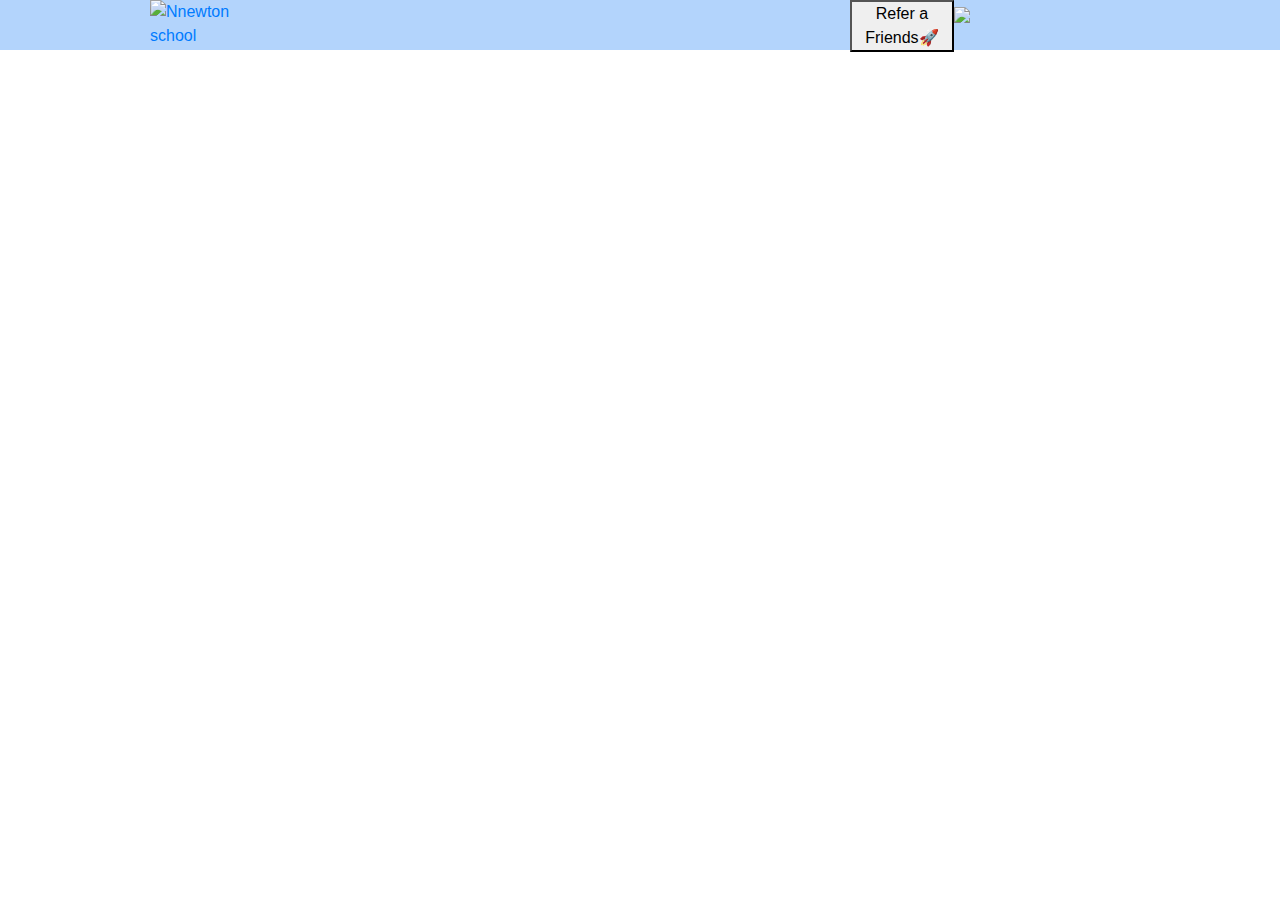
==== NsClone_grp-1/index.html @ 07317967 "adding file" ====
<!DOCTYPE html>
<html lang="en">

<head>
    <meta charset="UTF-8">
    <meta http-equiv="X-UA-Compatible" content="IE=edge">
    <meta name="viewport" content="width=device-width, initial-scale=1.0">
    <link rel="stylesheet" href="https://cdn.jsdelivr.net/npm/bootstrap@4.0.0/dist/css/bootstrap.min.css"
        integrity="sha384-Gn5384xqQ1aoWXA+058RXPxPg6fy4IWvTNh0E263XmFcJlSAwiGgFAW/dAiS6JXm" crossorigin="anonymous">
    <script src="https://code.jquery.com/jquery-3.2.1.slim.min.js"
        integrity="sha384-KJ3o2DKtIkvYIK3UENzmM7KCkRr/rE9/Qpg6aAZGJwFDMVNA/GpGFF93hXpG5KkN"
        crossorigin="anonymous"></script>
    <script src="https://cdn.jsdelivr.net/npm/popper.js@1.12.9/dist/umd/popper.min.js"
        integrity="sha384-ApNbgh9B+Y1QKtv3Rn7W3mgPxhU9K/ScQsAP7hUibX39j7fakFPskvXusvfa0b4Q"
        crossorigin="anonymous"></script>
    <script src="https://cdn.jsdelivr.net/npm/bootstrap@4.0.0/dist/js/bootstrap.min.js"
        integrity="sha384-JZR6Spejh4U02d8jOt6vLEHfe/JQGiRRSQQxSfFWpi1MquVdAyjUar5+76PVCmYl"
        crossorigin="anonymous"></script>
    <title>Newton School Clone...</title>
    <link rel="stylesheet" href="mainCss.css">

</head>

<body>
    <!-- =============NavBar Start -->
    <div>
        <nav class="newton-school-navbar">
            <div >
                <div class="row-header">
                    <div class="newton-name">
                        <a href="#">
                            <img src="https://d15kzf698mbmzz.cloudfront.net/dist/f426a54e85b2efc0976d.png"
                                alt="Nnewton school">
                        </a>
                        <button href="#" class="refer">Refer a Friends<span>🚀</span></button>
                        <div> <a href="#">
                            <img id="head" src="https://tse3.mm.bing.net/th?id=OIP.B-9_zW0jkoI0wC3zF31DQwHaHa&pid=Api&P=0">
                         </a>
                        </div>            
                    </div>
                </div>

            </div>

        </nav>
    </div>
    <!-- =============NavBar Start end -->


    <!-- =====================Main container start======================= -->
    <div class="conatainer-fluit">

    </div>
    <!-- =====================Main container start end======================= -->
</body>

</html>
---- NsClone_grp-1/mainCss.css ----
*{
    margin: 0px;
    padding: 0px;
    box-sizing: border-box;
}
.row-header{
    width: 100%;
    height: 50px;
    background-color: #b3d4fc;
}
.newton-name{
    display: flex;
    justify-content: flex-start; 
    margin-left: 150px;
    vertical-align: text-bottom;
}
.refer{
    margin: auto ;
    margin-left: 600px;
    cursor: pointer;
    
    
}
#head{
    width:40px;
    margin-top: 5px;
    min-height: auto;
    margin-right: 310px;
    
}
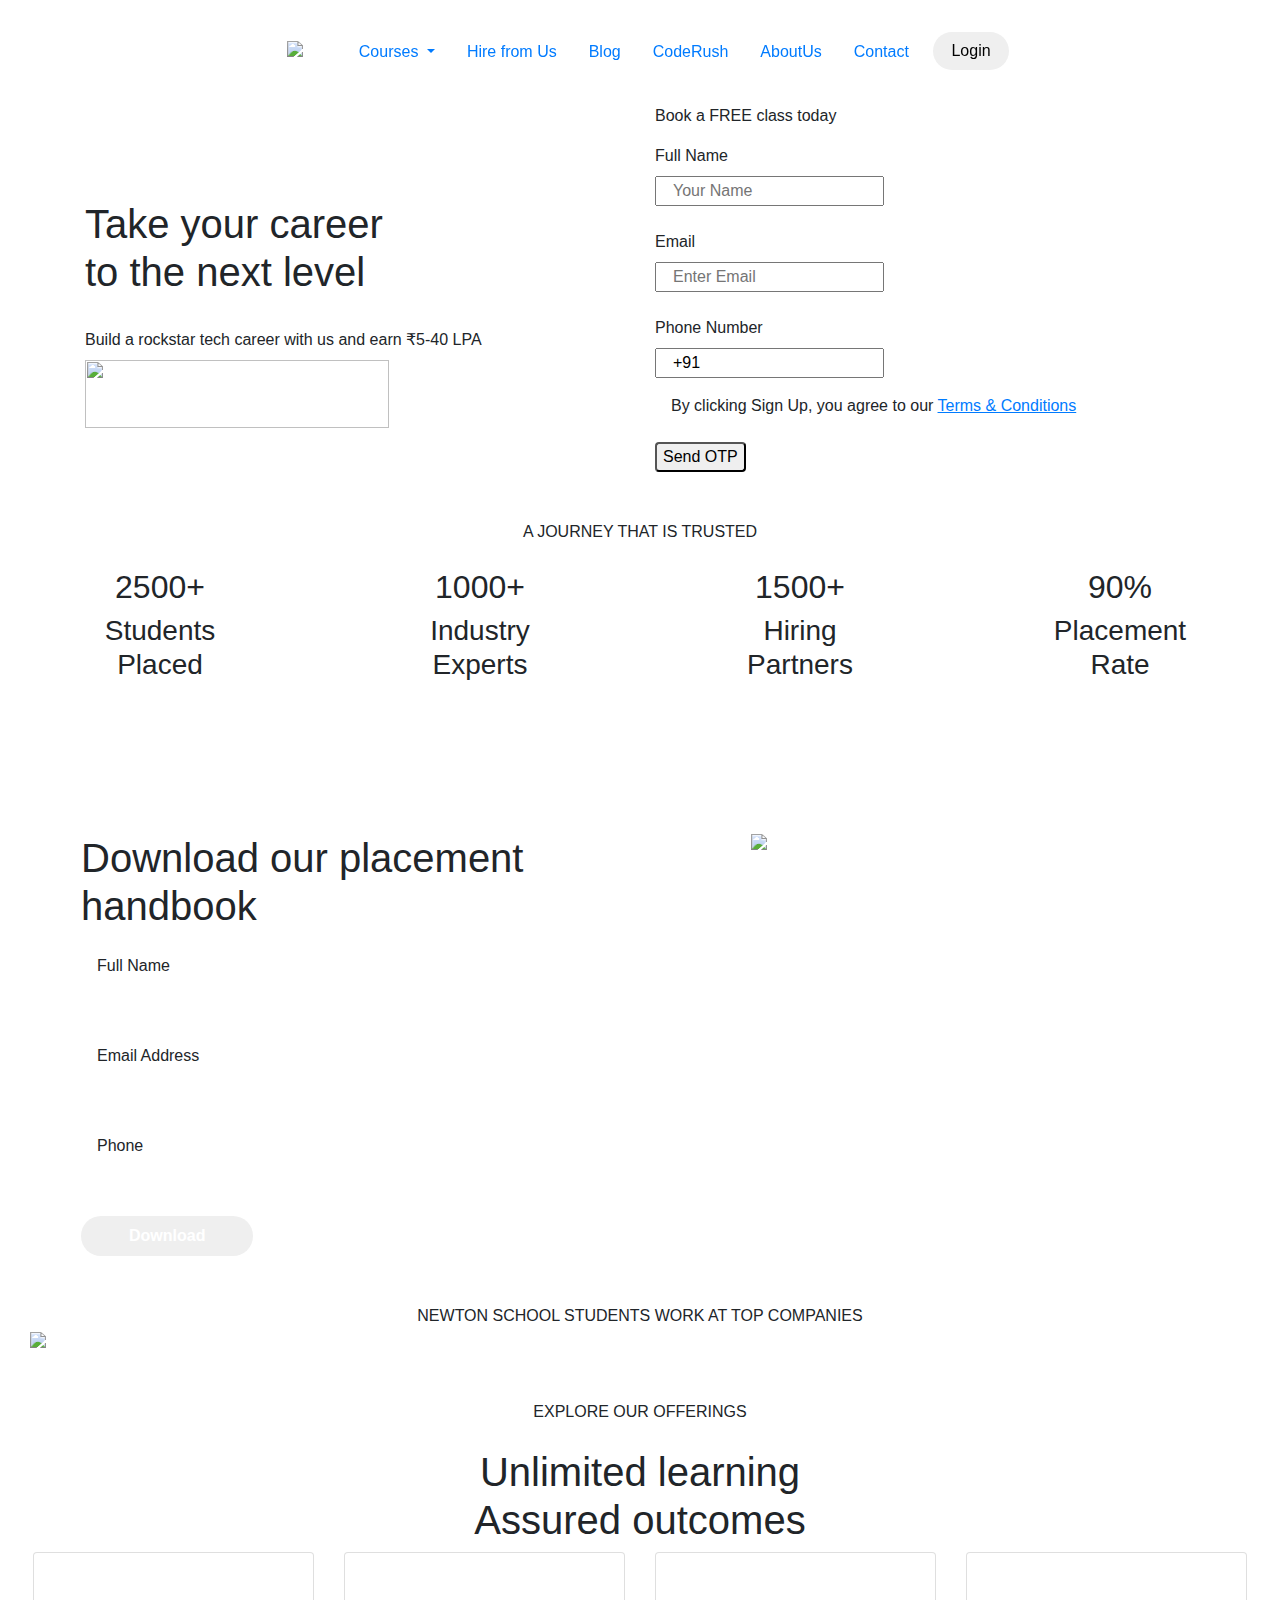
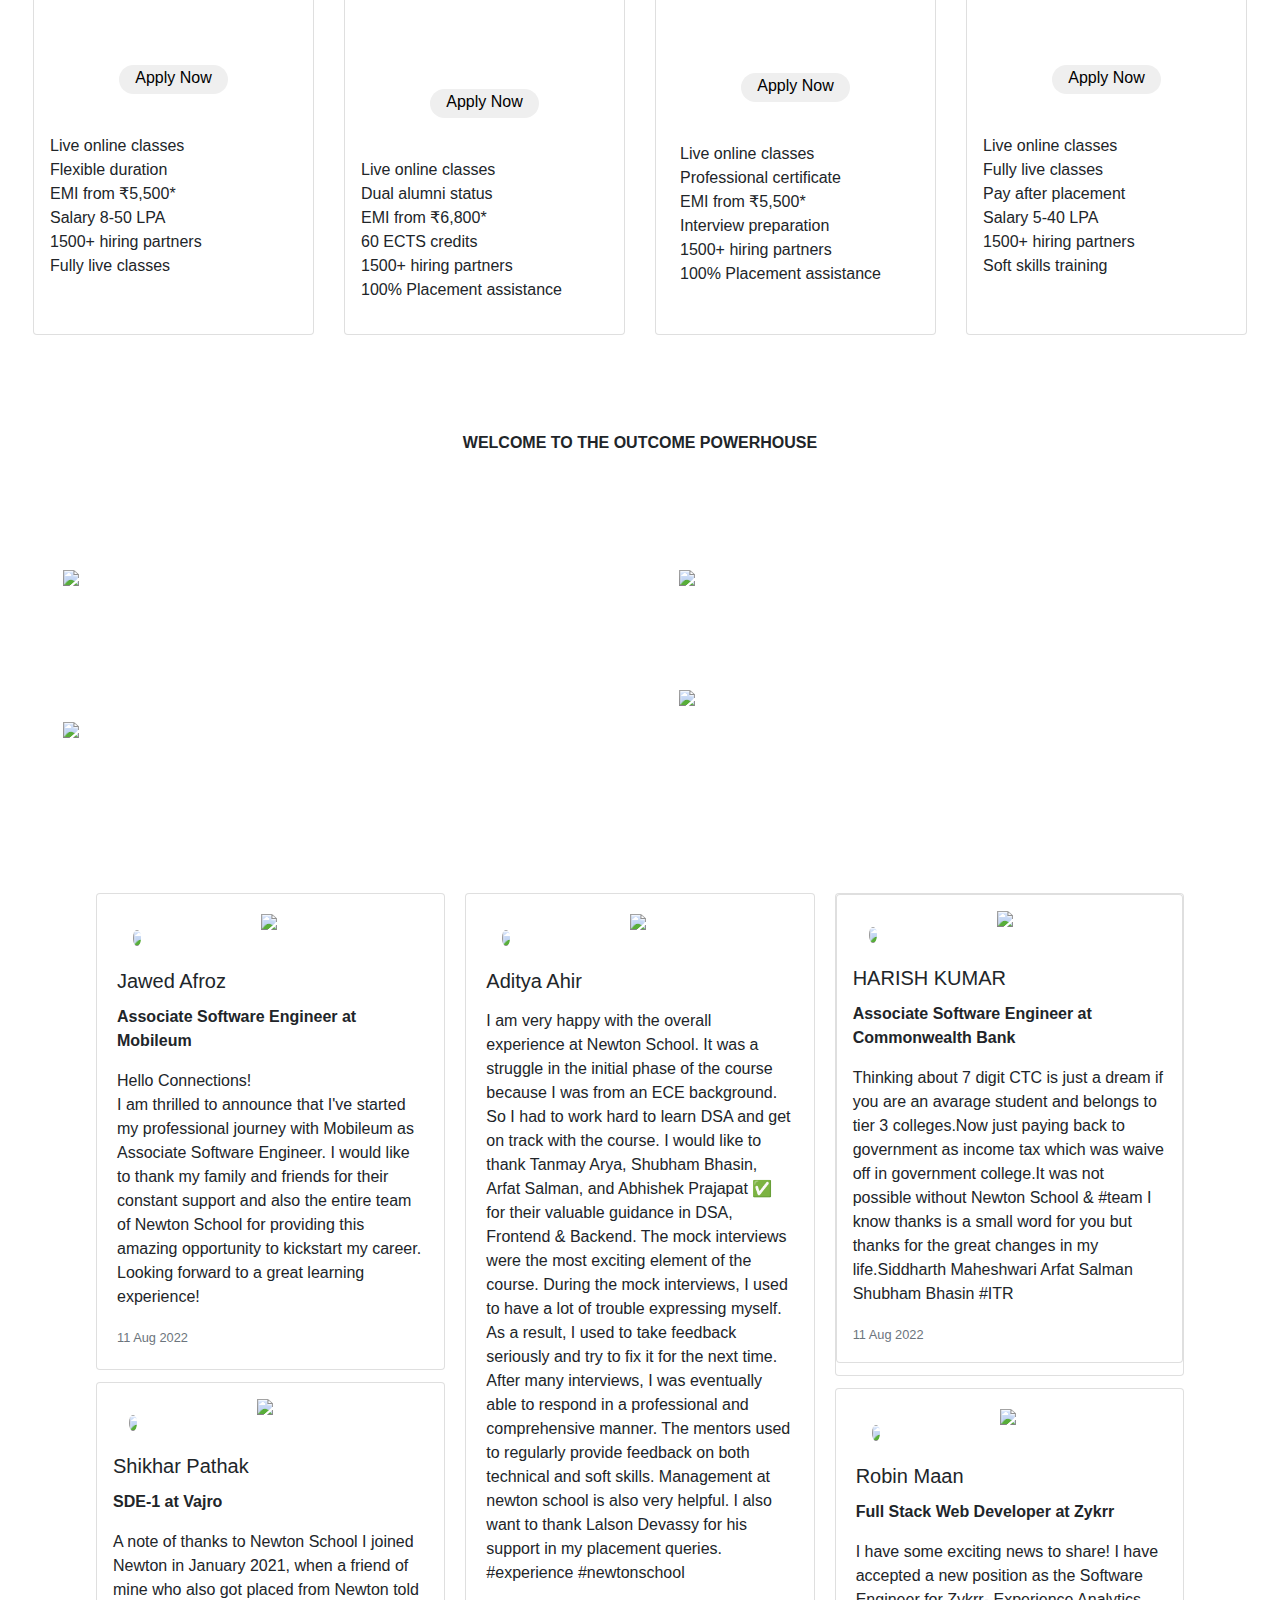
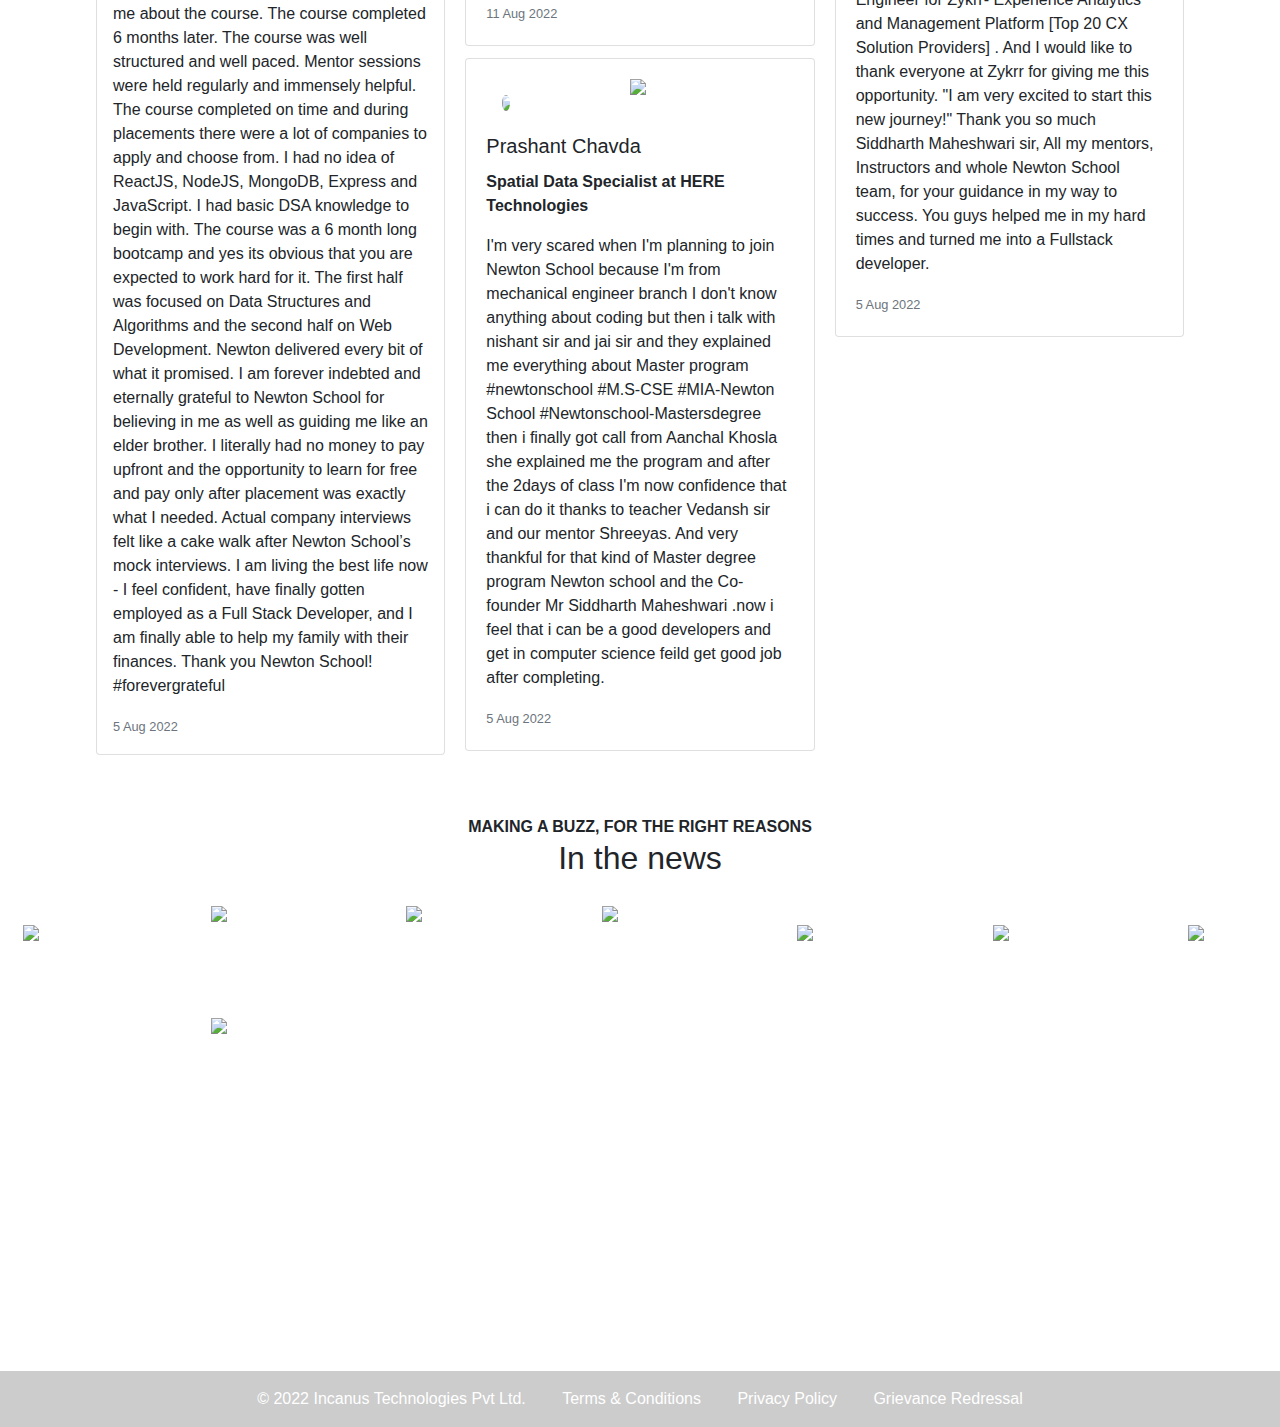
==== commit f754e2a3: "Update index.html" ====
--- a/NsClone_grp-1/index.html
+++ b/NsClone_grp-1/index.html
@@ -2,56 +2,541 @@
 <html lang="en">
 
 <head>
-    <meta charset="UTF-8">
-    <meta http-equiv="X-UA-Compatible" content="IE=edge">
-    <meta name="viewport" content="width=device-width, initial-scale=1.0">
-    <link rel="stylesheet" href="https://cdn.jsdelivr.net/npm/bootstrap@4.0.0/dist/css/bootstrap.min.css"
-        integrity="sha384-Gn5384xqQ1aoWXA+058RXPxPg6fy4IWvTNh0E263XmFcJlSAwiGgFAW/dAiS6JXm" crossorigin="anonymous">
-    <script src="https://code.jquery.com/jquery-3.2.1.slim.min.js"
-        integrity="sha384-KJ3o2DKtIkvYIK3UENzmM7KCkRr/rE9/Qpg6aAZGJwFDMVNA/GpGFF93hXpG5KkN"
-        crossorigin="anonymous"></script>
-    <script src="https://cdn.jsdelivr.net/npm/popper.js@1.12.9/dist/umd/popper.min.js"
-        integrity="sha384-ApNbgh9B+Y1QKtv3Rn7W3mgPxhU9K/ScQsAP7hUibX39j7fakFPskvXusvfa0b4Q"
-        crossorigin="anonymous"></script>
-    <script src="https://cdn.jsdelivr.net/npm/bootstrap@4.0.0/dist/js/bootstrap.min.js"
-        integrity="sha384-JZR6Spejh4U02d8jOt6vLEHfe/JQGiRRSQQxSfFWpi1MquVdAyjUar5+76PVCmYl"
-        crossorigin="anonymous"></script>
-    <title>Newton School Clone...</title>
-    <link rel="stylesheet" href="mainCss.css">
-
+  <meta charset="UTF-8">
+  <meta http-equiv="X-UA-Compatible" content="IE=edge">
+  <meta name="viewport" content="width=device-width, initial-scale=1.0">
+  <title>Newton School Lite</title>
+  <link href="style.css" rel="stylesheet">
+
+  <link rel="stylesheet" href="https://cdn.jsdelivr.net/npm/bootstrap@4.0.0/dist/css/bootstrap.min.css"
+    integrity="sha384-Gn5384xqQ1aoWXA+058RXPxPg6fy4IWvTNh0E263XmFcJlSAwiGgFAW/dAiS6JXm" crossorigin="anonymous">
+  <link href="https://cdnjs.cloudflare.com/ajax/libs/font-awesome/6.0.0/css/all.min.css" rel="stylesheet" />
 </head>
 
 <body>
-    <!-- =============NavBar Start -->
+  <nav class="navbar navbar-expand-lg sticky-top">
+    <button class="navbar-toggler" type="button" data-toggle="collapse" data-target="#navbarSupportedContent"
+      aria-controls="navbarSupportedContent" aria-expanded="false" aria-label="Toggle navigation">
+      <span class="navbar-toggler-icon"></span>
+    </button>
+    <div class="collapse navbar-collapse" id="navbarSupportedContent">
+      <ul class="navbar-nav mr-auto p-4 ml-lg-auto">
+        <a href="./index.html"><img src="./images/logo.png" class="logo pt-2 pr-5 "></a>
+        <li class="nav-item dropdown">
+          <a class="nav-link dropdown-toggle" href="#" id="navbarDropdown" role="button" data-toggle="dropdown">
+            Courses
+          </a>
+          <div class="dropdown-menu bg-dark" aria-labelledby="navbarDropdown">
+            <a class="dropdown-item text-white" href="#">Data Science - Certificate Course</a>
+            <a class="dropdown-item text-white" href="#">Full-Stack Development - Certificate Course</a>
+            <a class="dropdown-item text-white" href="#">Master's in Computer Science - MIA University</a>
+            <a class="dropdown-item text-white" href="#">Full-Stack Development - Pay After Placement</a>
+          </div>
+        </li>
+        <li class="nav-item pl-3">
+          <a class="nav-link" href="#">Hire from Us </a>
+        </li>
+        <li class="nav-item pl-3">
+          <a class="nav-link" href="../NsClone_grp-1/Blog/index.html">Blog</a>
+        </li>
+        <li class="nav-item pl-3">
+          <a class="nav-link " href="#">CodeRush</a>
+        </li>
+        <li class="nav-item pl-3">
+          <a class="nav-link " href="#">AboutUs</a>
+        </li>
+        <li class="nav-item pl-3">
+          <a class="nav-link " href="../NsClone_grp-1/login page/login/contact.html">Contact</a>
+        </li>
+        <li> <a href="../NsClone_grp-1/login page/login/index.html"><button class="btn text-center ml-lg-3 badge-pill btn-color w-100"
+              type="submit">Login</button></a></li>
+      </ul>
+    </div>
+  </nav>
+  <div class="container">
+    <div class="row d-lg-flex justify-content-lg-center">
+      <div class="col-lg">
+        <h1 class="main-heading mt-lg-5 pt-lg-5">Take your career <br> to the next level</h1><br>
+        <div class="main-content">Build a rockstar tech career with us and earn ₹5-40 LPA</div>
+        <img src="./images/animated.png" class="mt-lg-2 pb-lg-5  h-50 w-75">
+      </div>
+      <div class="col-lg">
+        <p class="signup">Book a FREE class today</p>
+        <form class="form">
+          <label>Full Name</label><br>
+          <input type="text" placeholder="Your Name" class="input pl-lg-3" required><br><br>
+          <label>Email</label><br>
+          <input type="email" placeholder="Enter Email" class="input pl-lg-3" required><br><br>
+          <label>Phone Number</label><br>
+          <input type="tel" value="+91" class="input pl-lg-3" required><br>
+          <p class="signup-line pt-3 pl-3 mb-0">By clicking Sign Up, you agree to our <a href="#"><u>Terms &
+                Conditions</u></a></p>
+          <br>
+          <button type="submit" class="otp rounded"> Send OTP</button>
+        </form>
+      </div>
+    </div>
+  </div>
+  <div class="container-fluid">
+    <div class="content2 mt-5 text-center pb-4">A JOURNEY THAT IS TRUSTED</div>
+    <div class="row">
+      <div class="col-lg-3 text-center">
+        <h2 class="stats"><span class="text-gradient__indigo.stats">2500+</span></h2>
+        <h3 class="secondary-text text-center">Students<br>
+          Placed
+        </h3>
+      </div>
+      <div class="col-lg-3 text-center">
+        <h2 class="stats"><span class="text">1000+</span></h2>
+        <h3 class="secondary-text text-center">Industry<br>
+          Experts</h3>
+      </div>
+      <div class="col-lg-3 text-center">
+        <h2 class="stats"><span class="text">1500+</span></h2>
+        <h3 class="secondary-text text-center">Hiring<br>
+          Partners</h3>
+      </div>
+      <div class="col-lg-3 text-center">
+        <h2 class="stats"><span class="text">90%</span></h2>
+        <h3 class="secondary-text text-center">Placement<br>
+          Rate</h3>
+      </div>
+    </div>
+  </div>
+  <div class="row mt-lg-5 d-lg-flex justify-content-lg-center" id="container4">
+    <div class="col-lg-6 ml-5 pl-5 mt-5 pt-5">
+      <h1 class="container4-heading">Download our placement <br>
+        handbook</h1>
+      <form class="mt-lg-3">
+        <label class="handbook-label-2 mt-2 pl-3">
+          Full Name
+        </label>
+        <br>
+        <input type="text" class="placement-handbook-field w-input badge-pill border-0 d-lg-block w-75" maxlength="256"
+          required>
+        <br>
+        <label class="handbook-label-2 mt-2 pl-3">
+          Email Address
+        </label>
+        <br>
+        <input type="email" class="placement-handbook-field w-input badge-pill border-0 d-lg-block w-75" maxlength="256"
+          required>
+        <br>
+        <label class="handbook-label-2 mt-2 pl-3">
+          Phone
+        </label>
+        <br>
+        <input type="tel" class="placement-handbook-field w-input badge-pill border-0 d-lg-block w-75" maxlength="256"
+          required>
+        <br>
+        <button
+          class="download border-0 font-weight-bold badge-pill text-white pl-5 pt-2 pr-5 pb-2 text-center">Download</button>
+      </form>
+    </div>
+    <div class="col-lg">
+      <img src="./images/laptop.webp" class="p-lg-5 w-75 mt-5">
+    </div>
+  </div>
+  <div class="container-fluid ">
+    <div class="content3 mt-lg-5 text-center">NEWTON SCHOOL STUDENTS WORK AT TOP COMPANIES</div>
+    <div class="row-lg">
+      <div class="col-lg-12">
+        <img src="./images/companies.webp" class="companies img-fluid w-100">
+      </div>
+    </div>
+  </div>
+  <div class="text-center mt-5 ">
+    <div class="content3">EXPLORE OUR OFFERINGS</div><br>
+    <h1 class="container4-heading">Unlimited learning<br>
+      Assured outcomes</h1>
+  </div>
+  <div class="card-deck  d-lg-flex justify-content-lg-center" id="card-main">
+    <div class="card ml-lg-5">
+      <div class="card-body-top rounded-top text-center p-lg-4 text-white">
+        <div>Certificate Course</div>
+        <h5 class="card-heading mt-lg-3">Full Stack Development</h5>
+        <button class="badge-pill border-0 mt-lg-3 pb-lg-1 pl-lg-3 pr-lg-3"><span class="btn-fontsize">Apply
+            Now</span></button>
+      </div>
+      <div class="card-body rounded-bottom p-lg-3">
+
+        <ul class="list list-unstyled">
+          <li>Live online classes</li>
+          <li>Flexible duration</li>
+          <li>EMI from ₹5,500*</li>
+          <li>Salary 8-50 LPA</li>
+          <li>1500+ hiring partners</li>
+          <li>Fully live classes</li>
+        </ul>
+
+      </div>
+    </div>
+    <div class="card">
+      <div class="card-body-top rounded-top text-center p-lg-4 text-white">
+        <div>MIA University, Spain</div>
+        <h5 class="card-heading mt-lg-3">Master's in Computer Science</h5>
+        <button class="badge-pill border-0 mt-lg-3 pb-lg-1 pl-lg-3 pr-lg-3"><span class="btn-fontsize">Apply
+            Now</span></button>
+      </div>
+      <div class="card-body rounded-bottom p-lg-3">
+
+        <ul class="list list-unstyled">
+          <li>Live online classes</li>
+          <li>Dual alumni status</li>
+          <li>EMI from ₹6,800*</li>
+          <li>60 ECTS credits</li>
+          <li>1500+ hiring partners</li>
+          <li>100% Placement assistance</li>
+        </ul>
+
+      </div>
+    </div>
+    <div class="card ">
+      <div class="card-body-top rounded-top text-center p-lg-3 text-white">
+        <div>Certificate Course</div>
+        <h5 class="card-heading mt-lg-3">Certificate Course in Data Science</h5>
+        <button class="badge-pill border-0 mt-lg-2 pb-lg-1 pl-lg-3 pr-lg-3"><span class="btn-fontsize">Apply
+            Now</span></button>
+      </div>
+      <div class="card-body rounded-bottom p-lg-4">
+
+        <ul class=" list list-unstyled">
+          <li>Live online classes</li>
+          <li>Professional certificate</li>
+          <li>EMI from ₹5,500*</li>
+          <li>Interview preparation</li>
+          <li>1500+ hiring partners</li>
+          <li>100% Placement assistance</li>
+        </ul>
+
+      </div>
+    </div>
+    <div class="card mr-lg-5">
+      <div class="card-body-top rounded-top text-center p-lg-4 text-white">
+        <div>Pay After Placement</div>
+        <h5 class="card-heading mt-lg-3">Full Stack Development</h5>
+        <button class="badge-pill border-0 mt-lg-3 pb-lg-1 pl-lg-3 pr-lg-3"><span class="btn-fontsize">Apply
+            Now</span></button>
+      </div>
+      <div class="card-body rounded-bottom p-lg-3">
+
+        <ul class="list list-unstyled">
+          <li>Live online classes</li>
+          <li>Fully live classes</li>
+          <li>Pay after placement</li>
+          <li>Salary 5-40 LPA</li>
+          <li>1500+ hiring partners</li>
+          <li>Soft skills training</li>
+        </ul>
+      </div>
+    </div>
+  </div>
+
+  <div class="content5 mt-5 pt-lg-5 text-lg-center">
+    <div class="small-heading"><strong class="bold-small">WELCOME TO THE OUTCOME POWERHOUSE</strong></div>
+    <h2 class="large-heading pt-lg-3 text-white"><strong class="bold-large">Your recipe for a rockstar career</strong>
+    </h2>
+  </div>
+  <div class="container-fluid pb-lg-5 text-white bg-color pt-lg-5">
+    <div class="row">
+      <div class="col ml-5">
+        <img src="./images/guidance.png" class="content5-img">
+        <h5><strong>Personal guidance</strong></h5>
+        <div>Get groomed by experienced software developers who are working in the <br>top companies.</div>
+      </div>
+
+      <div class="col">
+        <img src="./images/jobsearch.png" class="content5-img">
+        <h5> <strong>Dedicated placement team</strong></h5>
+        <div>A team of warriors ensure your profile reaches top companies.</div>
+      </div>
+
+      <div class="w-100"></div>
+      <div class="col ml-5 pt-5">
+        <img src="./images/interview.png" class="content5-img ">
+        <h5><strong>Unlimited Interview Practice</strong></h5>
+        <div>Gain confidence with unlimited mock interviews before the real interview.</div>
+      </div>
+      <div class="col pt-3">
+        <img src="./images/support.png" class="content5-img ">
+        <h5><strong>Lifelong support</strong></h5>
+        <div>Newton School does not end with the course. Your journey with us goes<br>beyond any course.</div>
+      </div>
+    </div>
+  </div>
+
+  <div class="card-columns m-lg-5 pl-lg-5 pr-lg-5">
+    <div class="card">
+      <div class="card-body color">
+        <div class="d-lg-inline-flex justify-content-lg-between">
+          <img src="./images/random1.jpeg" class="random rounded-circle w-25 p-lg-3 mr-lg-5 ">
+          <img src="./images/linkedinicon.png" class="linkedin-icon ml-lg-5 h-50">
+        </div>
+
+        <h5 class="card-title">Jawed Afroz</h5><strong class="designation">Associate Software Engineer at
+          Mobileum</strong>
+
+        <p class="card-text mt-3">Hello Connections!<br>
+
+          I am thrilled to announce that I've started my professional journey with Mobileum as Associate Software
+          Engineer.
+
+          I would like to thank my family and friends for their constant support and also the entire team of Newton
+          School for providing this amazing opportunity to kickstart my career.
+
+          Looking forward to a great learning experience!</p>
+        <small class="text-muted">11 Aug 2022</small>
+      </div>
+    </div>
+
+    <div class="card p-3 color">
+      <div class="d-lg-inline-flex justify-content-lg-between">
+        <img src="./images/random2.webp" class="random rounded-circle w-25 p-lg-3 mr-lg-5">
+        <img src="./images/linkedinicon.png" class="linkedin-icon ml-lg-5 h-50">
+      </div>
+      <h5 class="card-title">Shikhar Pathak</h5><strong class="designation">SDE-1 at Vajro</strong>
+      <p class="card-text mt-3">A note of thanks to Newton School
+        I joined Newton in January 2021, when a friend of mine who also got placed from Newton told me about the course.
+        The course completed 6 months later. The course was well structured and well paced. Mentor sessions were held
+        regularly and immensely helpful. The course completed on time and during placements there were a lot of
+        companies to apply and choose from.
+
+        I had no idea of ReactJS, NodeJS, MongoDB, Express and JavaScript. I had basic DSA knowledge to begin with.
+        The course was a 6 month long bootcamp and yes its obvious that you are expected to work hard for it. The first
+        half was focused on Data Structures and Algorithms and the second half on Web Development.
+
+        Newton delivered every bit of what it promised.
+
+        I am forever indebted and eternally grateful to Newton School for believing in me as well as guiding me like an
+        elder brother. I literally had no money to pay upfront and the opportunity to learn for free and pay only after
+        placement was exactly what I needed.
+
+        Actual company interviews felt like a cake walk after Newton School’s mock interviews. I am living the best life
+        now - I feel confident, have finally gotten employed as a Full Stack Developer, and I am finally able to help my
+        family with their finances.
+        Thank you Newton School!
+
+        #forevergrateful</p>
+
+      <small class="text-muted">
+        5 Aug 2022
+      </small>
+    </div>
+    <div class="card">
+      <div class="card-body color">
+        <div class="d-lg-inline-flex justify-content-lg-between">
+          <img src="./images/random3.jpg" class="random rounded-circle w-25 p-lg-3 mr-lg-5">
+          <img src="./images/linkedinicon.png" class="linkedin-icon ml-lg-5 h-50">
+        </div>
+        <h5 class="card-title">Aditya Ahir</h5>
+        <p class="card-text mt-3">I am very happy with the overall experience at Newton School. It was a struggle in the
+          initial phase of the course because I was from an ECE background. So I had to work hard to learn DSA and get
+          on track with the course. I would like to thank Tanmay Arya, Shubham Bhasin, Arfat Salman, and Abhishek
+          Prajapat ✅ for their valuable guidance in DSA, Frontend & Backend. The mock interviews were the most exciting
+          element of the course. During the mock interviews, I used to have a lot of trouble expressing myself. As a
+          result, I used to take feedback seriously and try to fix it for the next time. After many interviews, I was
+          eventually able to respond in a professional and comprehensive manner. The mentors used to regularly provide
+          feedback on both technical and soft skills. Management at newton school is also very helpful. I also want to
+          thank Lalson Devassy for his support in my placement queries. #experience #newtonschool</p>
+        <small class="text-muted">11 Aug 2022</small>
+      </div>
+    </div>
+    <div class="card">
+      <div class="card-body color">
+        <div class="d-lg-inline-flex justify-content-lg-between">
+          <img src="./images/random4.jpeg" class="random rounded-circle w-25 p-lg-3 mr-lg-5">
+          <img src="./images/linkedinicon.png" class="linkedin-icon ml-lg-5 h-50">
+        </div>
+        <h5 class="card-title">Prashant Chavda</h5>
+        <strong class="designation">Spatial Data Specialist at HERE Technologies</strong>
+        <p class="card-text mt-3">I'm very scared when I'm planning to join Newton School because I'm from mechanical
+          engineer branch I don't know anything about coding but then i talk with nishant sir and jai sir and they
+          explained me everything about Master program #newtonschool #M.S-CSE #MIA-Newton School
+          #Newtonschool-Mastersdegree
+          then i finally got call from Aanchal Khosla she explained me the program and after the 2days of class I'm now
+          confidence that i can do it thanks to teacher Vedansh sir and our mentor Shreeyas. And very thankful for that
+          kind of Master degree program Newton school and the Co-founder Mr Siddharth Maheshwari .now i feel that i can
+          be a good developers and get in computer science feild get good job after completing.</p>
+        <small class="text-muted">5 Aug 2022</small>
+      </div>
+    </div>
+    <div class="card">
+      <div class="card p-3 text color">
+        <div class="d-lg-inline-flex justify-content-lg-between">
+          <img src="./images/random5.jpg" class="random rounded-circle w-25 p-lg-3 mr-lg-5">
+          <img src="./images/linkedinicon.png" class="linkedin-icon ml-lg-5 h-50">
+        </div>
+        <h5 class="card-title">HARISH KUMAR</h5>
+        <strong class="designation">Associate Software Engineer at Commonwealth Bank</strong>
+        <p class="card-text mt-3">Thinking about 7 digit CTC is just a dream if you are an avarage student and belongs
+          to tier 3 colleges.Now just paying back to government as income tax which was waive off in government
+          college.It was not possible without Newton School & #team I know thanks is a small word for you but thanks for
+          the great changes in my life.Siddharth Maheshwari Arfat Salman
+          Shubham Bhasin
+          #ITR</p>
+
+        <small class="text-muted">
+          11 Aug 2022
+        </small>
+      </div>
+    </div>
+    <div class="card">
+      <div class="card-body color">
+        <div class="d-lg-inline-flex justify-content-lg-between">
+          <img src="./images/random6.jpeg" class="random rounded-circle w-25 p-lg-3 mr-lg-5 ">
+          <img src="./images/linkedinicon.png" class="linkedin-icon ml-lg-5 h-50">
+        </div>
+        <h5 class="card-title">Robin Maan</h5>
+        <strong class="designation">Full Stack Web Developer at Zykrr</strong>
+        <p class="card-text mt-3">I have some exciting news to share! I have accepted a new position as the Software
+          Engineer for Zykrr- Experience Analytics and Management Platform [Top 20 CX Solution Providers] . And I would
+          like to thank everyone at Zykrr for giving me this opportunity. "I am very excited to start this new journey!"
+
+          Thank you so much Siddharth Maheshwari sir, All my mentors, Instructors and whole Newton School team, for your
+          guidance in my way to success. You guys helped me in my hard times and turned me into a Fullstack developer.
+        </p>
+        <small class="text-muted">5 Aug 2022</small>
+      </div>
+    </div>
+  </div>
+  <div class="text-lg-center mb-lg-4  d-lg-block justify-content-lg-center">
     <div>
-        <nav class="newton-school-navbar">
-            <div >
-                <div class="row-header">
-                    <div class="newton-name">
-                        <a href="#">
-                            <img src="https://d15kzf698mbmzz.cloudfront.net/dist/f426a54e85b2efc0976d.png"
-                                alt="Nnewton school">
-                        </a>
-                        <button href="#" class="refer">Refer a Friends<span>🚀</span></button>
-                        <div> <a href="#">
-                            <img id="head" src="https://tse3.mm.bing.net/th?id=OIP.B-9_zW0jkoI0wC3zF31DQwHaHa&pid=Api&P=0">
-                         </a>
-                        </div>            
-                    </div>
-                </div>
-
-            </div>
-
-        </nav>
-    </div>
-    <!-- =============NavBar Start end -->
-
-
-    <!-- =====================Main container start======================= -->
-    <div class="conatainer-fluit">
-
-    </div>
-    <!-- =====================Main container start end======================= -->
+      <strong class="small-title">MAKING A BUZZ, FOR THE RIGHT REASONS</strong>
+    </div>
+    <h2 class="title">In the news</h2>
+  </div>
+  <div class="container-fluid">
+    <div class="row seven-cols d-flex justify-content-lg-between mb-lg-5">
+      <div class="col-md-1"><a href="https://www.forbes.com"><img src="./images/np1.png"
+            class="newspaper mt-lg-4 h-50 ml-lg-2 "></a></div>
+      <div class="col-md-1"><a href="https://www.financialexpress.com"><img src="./images/np2.png"
+            class="newspaper h-100 "></a></div>
+      <div class="col-md-1"><a href="https://m.timesofindia.com"><img src="./images/np3.png"
+            class="newspaper h-100"></a></div>
+      <div class="col-md-1"><a href="https://epaper.thehindu.com"><img src="./images/np4.png"
+            class="newspaper h-100 "></a></div>
+      <div class="col-md-1"><a href="https://www.indiatoday.in"><img src="./images/np5.png"
+            class="newspaper mt-lg-4 h-50 "></a></div>
+      <div class="col-md-1"><a href="https://www.thebetterindia.com"><img src="./images/np6.png"
+            class="newspaper mt-lg-4 h-50 "></a></div>
+      <div class="col-md-1"><a href="https://www.outlookmoney.com"><img src="./images/np7.png"
+            class="newspaper mt-lg-4 h-50 "></a></div>
+    </div>
+  </div>
+  <!-- Footer -->
+  <footer class="bg-black text-center text-white">
+    <!-- Grid container -->
+    <div class="container p-4">
+      <section class="">
+        <!--Grid row-->
+        <div class="row">
+          <div class="col-lg-3 col-md-6 mb-4 mb-md-0">
+            <a href="./index.html"><img src="./images/logo.png" class="logo"></a>
+          </div>
+          <div class="col-lg-3 col-md-6 mb-4 mb-md-0">
+            <h5 class="text-uppercase text-left pl-0">COURSES</h5>
+
+            <ul class="list-unstyled mb-0 text-left">
+              <li>
+                <a href="#!" class="text-white">Certificate Course in Full Stack Development</a>
+              </li>
+              <li>
+                <a href="#!" class="text-white">Certificate Course in Data Science</a>
+              </li>
+              <li>
+                <a href="#!" class="text-white">Master's in Computer Science</a>
+              </li>
+              <li>
+                <a href="#!" class="text-white">Full Stack Development - Pay After Placement</a>
+              </li>
+            </ul>
+          </div>
+
+          <div class="col-lg-3 col-md-6 mb-4 mb-md-0">
+            <h5 class="text-uppercase text-left ml-5">COMPANY</h5>
+
+            <ul class="list-unstyled mb-0 text-left ml-5">
+              <li>
+                <a href="#!" class="text-white">About Us</a>
+              </li>
+              <li>
+                <a href="#!" class="text-white">Blog</a>
+              </li>
+              <li>
+                <a href="#!" class="text-white">Hire From Us</a>
+              </li>
+              <li>
+                <a href="#!" class="text-white">Careers</a>
+              </li>
+              <li>
+                <a href="#!" class="text-white">Contacts</a>
+              </li>
+            </ul>
+          </div>
+
+          <div class="col-lg-3 col-md-6 mb-3 mb-md-0 " id="section2">
+            <h5 class="text-uppercase text-left">MORE</h5>
+
+            <ul class="list-unstyled mb-0 text-left">
+              <li>
+                <a href="#!" class="text-white ">CodeRush</a>
+              </li>
+              <li>
+                <a href="#!" class="text-white ">Launchpad</a>
+              </li>
+              <li>
+                <a href="#!" class="text-white ">Sign In</a>
+              </li>
+              <li>
+                <a href="#!" class="text-white ">Create Account</a>
+              </li>
+            </ul>
+          </div>
+        </div>
+      </section>
+
+      <section class="mb-4">
+        <div class="pt-5">
+          <strong>FOLLOW US</strong>
+        </div>
+      </section>
+      <section class="mb-4">
+        <!-- Twitter -->
+        <a class="btn btn-floating bg" href="https://twitter.com" role="button" target="_blank"><i
+            class="fab fa-twitter text-white"></i></a>
+
+        <!-- Google -->
+        <a class="btn btn-floating bg text-white" href="https://www.google.com" role="button" target="_blank"><i
+            class="fab fa-google"></i></a>
+
+        <!-- Instagram -->
+        <a class="btn btn-floating bg text-white" href="https://www.instagram.com" role="button" target="_blank"><i
+            class="fab fa-instagram"></i></a>
+
+        <!-- Linkedin -->
+        <a class="btn btn-floating bg text-white" href="https://in.linkedin.com/" role="button" target="_blank"><i
+            class="fab fa-linkedin-in"></i></a>
+      </section>
+    </div>
+    <div class="text-center p-3" style="background-color: rgba(0, 0, 0, 0.2);">
+      <a class="text-white m-3" href="#">© 2022 Incanus Technologies Pvt Ltd.</a>
+      <a class="text-white m-3 " href="#">Terms & Conditions</a>
+      <a class="text-white m-3" href="#">Privacy Policy</a>
+      <a class="text-white m-3" href="#">Grievance Redressal</a>
+    </div>
+    <!-- Copyright -->
+  </footer>
+  <!-- Footer -->
+  <script type="text/javascript" src="https://cdnjs.cloudflare.com/ajax/libs/mdb-ui-kit/6.1.0/mdb.min.js"></script>
+  <script src="https://code.jquery.com/jquery-3.2.1.slim.min.js"
+    integrity="sha384-KJ3o2DKtIkvYIK3UENzmM7KCkRr/rE9/Qpg6aAZGJwFDMVNA/GpGFF93hXpG5KkN"
+    crossorigin="anonymous"></script>
+  <script src="https://cdn.jsdelivr.net/npm/popper.js@1.12.9/dist/umd/popper.min.js"
+    integrity="sha384-ApNbgh9B+Y1QKtv3Rn7W3mgPxhU9K/ScQsAP7hUibX39j7fakFPskvXusvfa0b4Q"
+    crossorigin="anonymous"></script>
+  <script src="https://cdn.jsdelivr.net/npm/bootstrap@4.0.0/dist/js/bootstrap.min.js"
+    integrity="sha384-JZR6Spejh4U02d8jOt6vLEHfe/JQGiRRSQQxSfFWpi1MquVdAyjUar5+76PVCmYl"
+    crossorigin="anonymous"></script>
 </body>
 
-</html>+</html>
